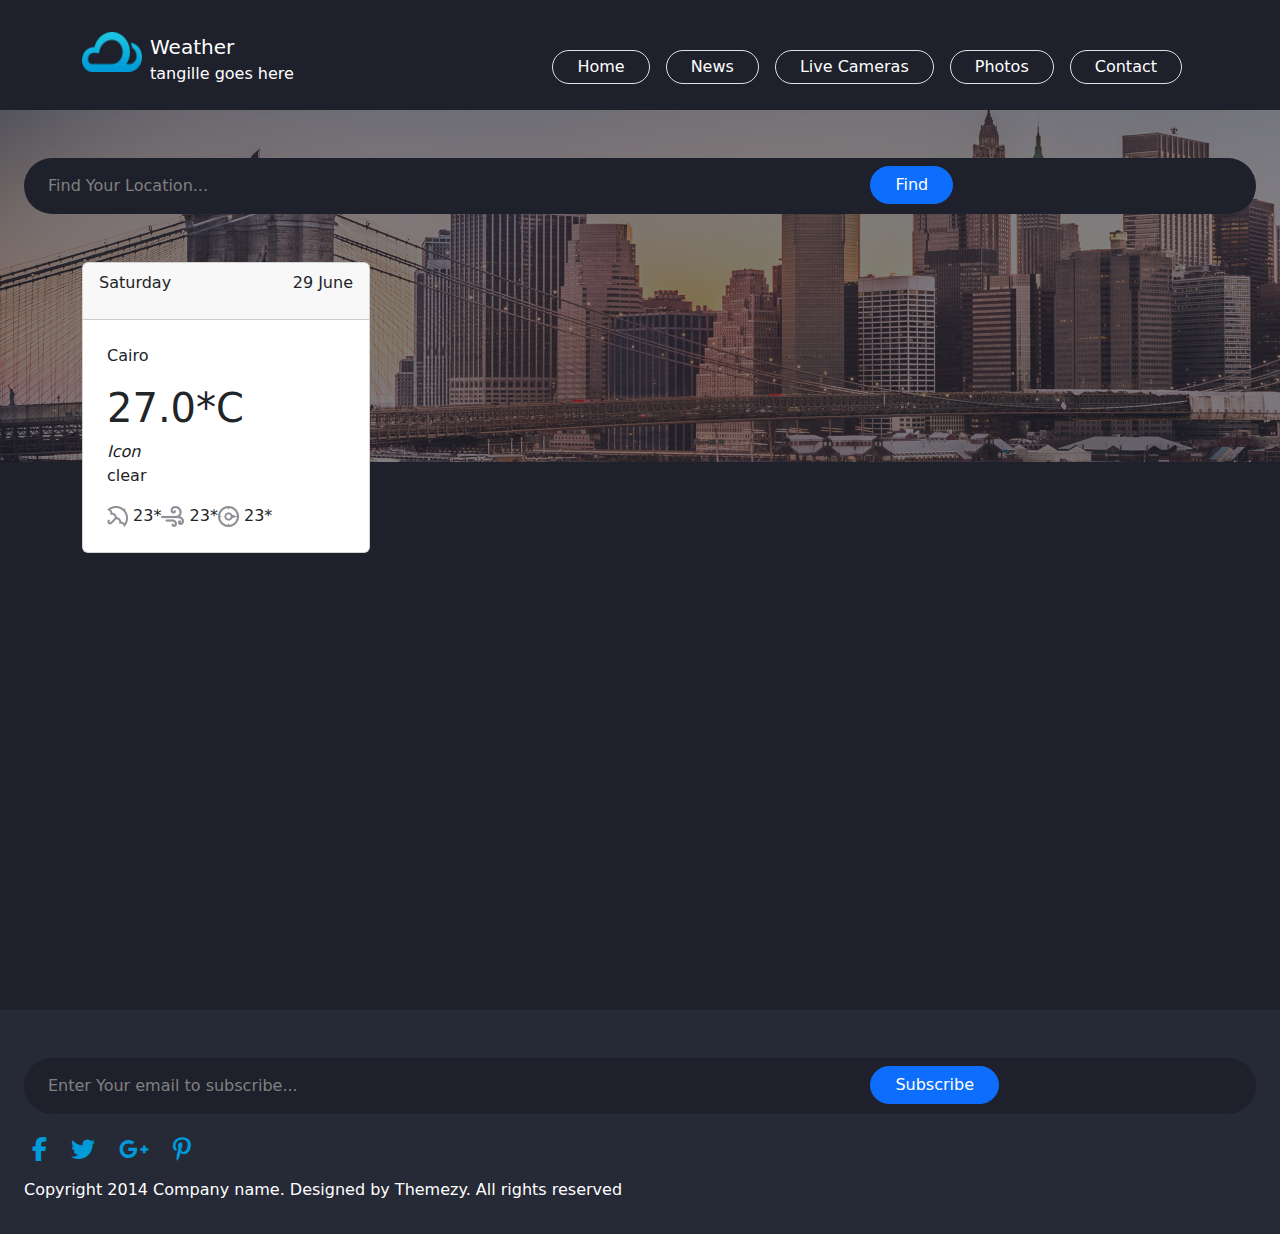
==== index.html @ 3cdf08b8 "Add card style that we will displayon it the info of the current day" ====
<!DOCTYPE html>
<html lang="en">
  <head>
    <meta charset="UTF-8" />
    <meta name="viewport" content="width=device-width, initial-scale=1.0" />
    <link href="CSS/all.min.css" rel="stylesheet">
    <link href="CSS/bootstrap.min.css" rel="stylesheet" />
    <link href="CSS/style.css" rel="stylesheet" />
    <title>Weather</title>
  </head>
  <body>
    <nav class="navbar navbar-expand-lg bg-transparent ">
      <div class="container mt-4 ">
     <div class="d-flex ">
      <img src="images/logo.png" alt="clouds" class="mx-auto">
      <div class="ms-2">
        <a class="navbar-brand text-white" href="#">Weather</a>
        <p class="text-white fs-6">tangille goes here</p>
      </div>
     </div>

        <button class="navbar-toggler bg-white" type="button" data-bs-toggle="collapse" data-bs-target="#navbarNav" aria-controls="navbarNav" aria-expanded="false" aria-label="Toggle navigation">
          <span class="navbar-toggler-icon"></span>
        </button>
        <div class="nav-items d-md-flex justify-content-end  collapse navbar-collapse" id="navbarNav">
          <ul class="navbar-nav ">
            <li class="nav-item me-3">
              <a class="nav-link active text-white border rounded-5 px-4 py-1" aria-current="page" href="#">Home</a>
            </li>
            <li class="nav-item me-3">
              <a class="nav-link text-white border rounded-5 px-4 py-1" href="#">News</a>
            </li>
            <li class="nav-item me-3">
              <a class="nav-link text-white border  rounded-5 px-4 py-1" href="#">Live Cameras</a>
            </li>
            <li class="nav-item me-3">
              <a class="nav-link  text-white border rounded-5 px-4 py-1" href="#">Photos</a>
            </li>
            <li class="nav-item me-3">
              <a class="nav-link  text-white border rounded-5 px-4 py-1 " href="#">Contact</a>
            </li>
          </ul>
        </div>
      </div>
    </nav>


    <main class="vh-100">
      
      <section class="seacrh">
        <div class="pt-5 px-4 d-flex  ">
          <input type="text"  aria-label="Search" aria-describedby="search-addon" class="form-control fw-normal text-white border-0 rounded rounded-pill py-3 px-4" placeholder="Find Your Location...">
          <button data-mdb-ripple-init class="btn btn-primary rounded rounded-pill px-4 position-absolute mt-2 " type="button">Find</button>
        </div>
      </section>
      <section class="container mt-5">
        <div class="row">
          <div class="item ">
            <div class="col-lg-4 ">
              <div class="card" style="width: 18rem;">
                <div class="card-header d-flex justify-content-between">
                  <p>Saturday</p>
                  <p>29 June</p>
                </div>
               <div class="p-4">
                <p>Cairo</p>
                <h4 class="fs-1">27.0*C</h4>
                <i>Icon</i>
                <p>clear</p>
                <div class="d-flex">
                  <div>
                    <img src="../images/icon-umberella.png" alt="umberella">
                    <span>23*</span>
                  </div>
                  <div>
                    <img src="../images/icon-wind.png" alt="umberella">
                    <span>23*</span>
                  </div>
                  <div>
                    <img src="../images/icon-compass.png" alt="umberella">
                    <span>23*</span>
                  </div>
                </div>
               </div>
              </div>
            </div>
          </div>
          <div class="item">
            <div class="col-lg-4">
              
            </div>
          </div>
          <div class="item">
            <div class="col-lg-4">
              
            </div>
          </div>
        </div>
      </section>
    
    </main>

<footer class="pb-3">
  <section class="seacrh">
    <div class="pt-5 px-4 d-flex  ">
      <input type="text"  aria-label="Search" aria-describedby="search-addon" class="form-control fw-normal text-white border-0 rounded rounded-pill py-3 px-4"     placeholder="Enter Your email to subscribe..."      >
      <button data-mdb-ripple-init class="btn btn-primary rounded rounded-pill px-4 position-absolute mt-2 " type="button">Subscribe</button>
    </div>
  </section>

<div class="icons d-flex mt-3 ms-4">
  <div class="me-2 icon rounded rounded-circle p-2">
    <i class="fa fa-brands fa-facebook-f fa-xl" style="color: #009ad8;"></i>

  </div>
  <div class="me-2 icon rounded rounded-circle p-2">
    <i class="fa fa-brands fa-twitter fa-xl" style="color: #009ad8;"></i>
   
  </div>
  <div class="me-2 icon rounded rounded-circle p-2">
    <i class="fa-brands fa-google-plus-g fa-xl" style="color: #009ad8;"></i>
  </div>
  <div class="me-2 icon rounded rounded-circle p-2">
    <i  class="fa-brands fa-pinterest-p fa-xl" style="color: #009ad8;"></i>

  </div>
</div>


<p class="text-white ms-4 mt-2" >Copyright 2014 Company name. Designed by Themezy. All rights reserved</p>

</footer>

    <script src="JS/bootstrap.min.js">
      
    </script>
    <script src="JS/index.js">
      
    </script>


    
  </body>



</html>
---- CSS/style.css ----
body{
background-color: #1E202B;
}


.navbar .container .nav-items ul li a:hover , .navbar .container .nav-items ul li a:active {
    border-color: #009AD8 !important;
    color: #009AD8 !important;

} 

nav .container img{
    width: 60px;
    height: 40px;

}


main { 
    background-image: url("../images/banner.png");
    background-repeat: no-repeat;
}

 .seacrh input{
    background-color: #1E202B;
    position: relative;
    
    
}

 .seacrh input:focus{
    background-color:#1E202B ;

}
 .seacrh button{
left: 68%;
}



.form-control::placeholder{
    color: gray;
}


footer{
    background-color: #262936;
}

footer .icons .icon {
    background-color: #262936;
    
}
footer .icons .icon:hover {
    background-color: #009AD8;
    
}
footer .icons .icon:hover  i{
    color: white !important;
    
}
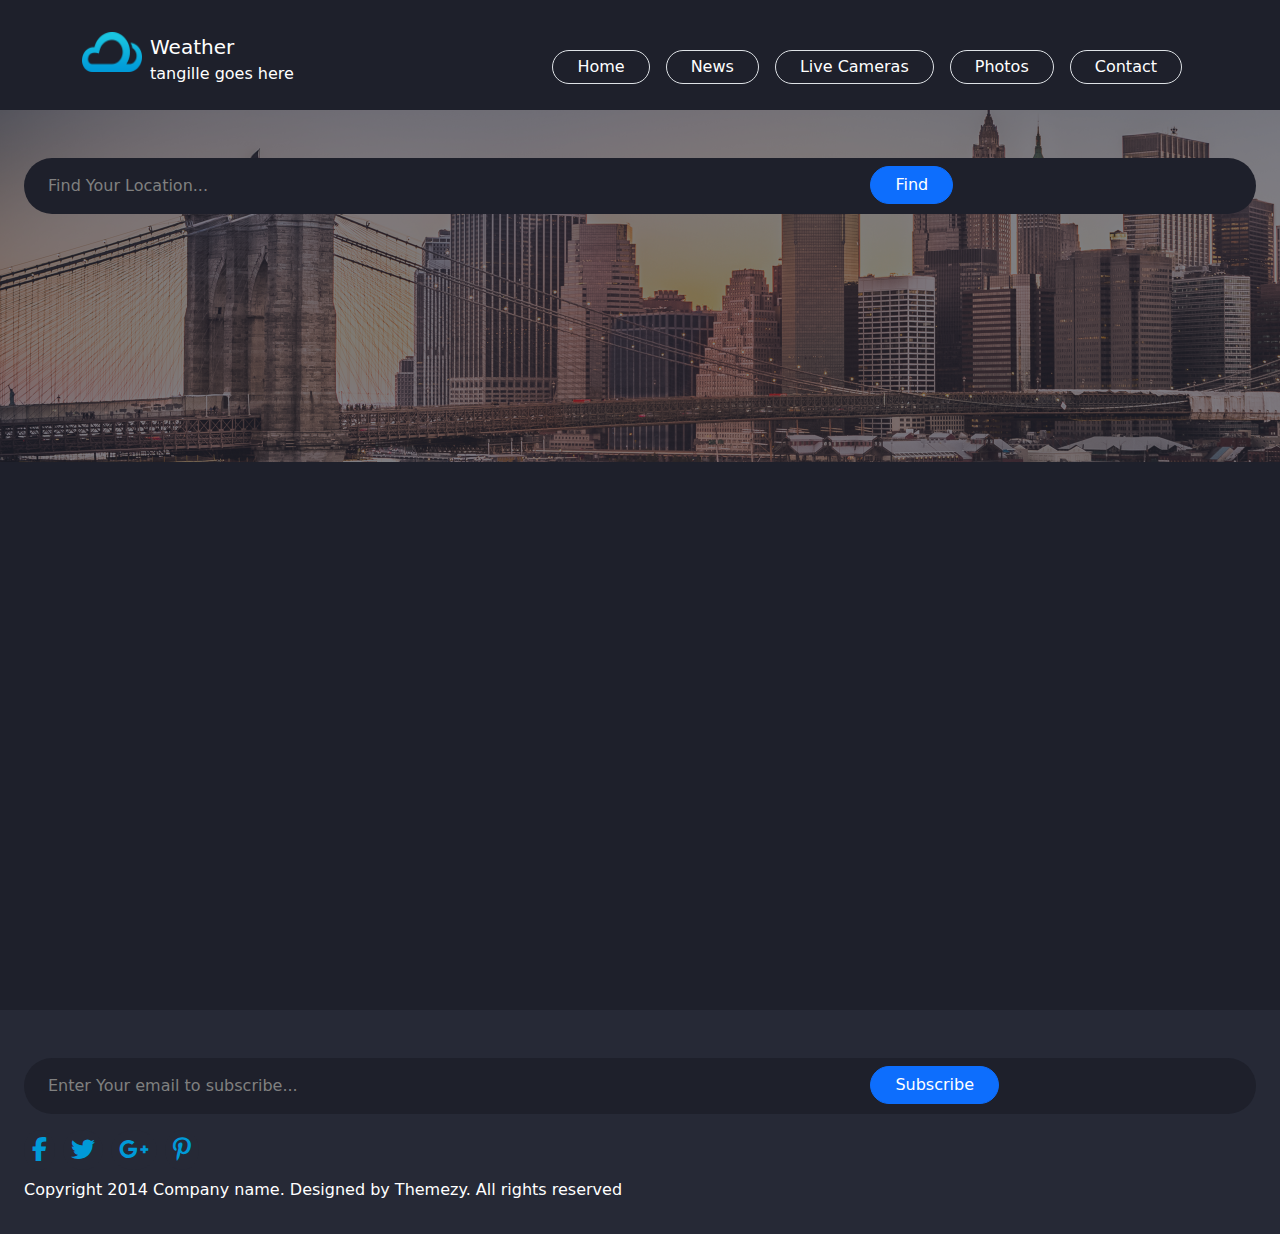
==== commit f4acec39: "Fetch data from the api done" ====
--- a/index.html
+++ b/index.html
@@ -49,52 +49,13 @@
       
       <section class="seacrh">
         <div class="pt-5 px-4 d-flex  ">
-          <input type="text"  aria-label="Search" aria-describedby="search-addon" class="form-control fw-normal text-white border-0 rounded rounded-pill py-3 px-4" placeholder="Find Your Location...">
-          <button data-mdb-ripple-init class="btn btn-primary rounded rounded-pill px-4 position-absolute mt-2 " type="button">Find</button>
+          <input type="text" id="countryName" aria-label="Search" aria-describedby="search-addon" class="form-control fw-normal text-white border-0 rounded rounded-pill py-3 px-4" placeholder="Find Your Location...">
+          <button data-mdb-ripple-init class="btn btn-primary rounded rounded-pill px-4 position-absolute mt-2 " id="search" type="button">Find</button>
         </div>
       </section>
-      <section class="container mt-5">
+      <section class="container mt-5 display">
         <div class="row">
-          <div class="item ">
-            <div class="col-lg-4 ">
-              <div class="card" style="width: 18rem;">
-                <div class="card-header d-flex justify-content-between">
-                  <p>Saturday</p>
-                  <p>29 June</p>
-                </div>
-               <div class="p-4">
-                <p>Cairo</p>
-                <h4 class="fs-1">27.0*C</h4>
-                <i>Icon</i>
-                <p>clear</p>
-                <div class="d-flex">
-                  <div>
-                    <img src="../images/icon-umberella.png" alt="umberella">
-                    <span>23*</span>
-                  </div>
-                  <div>
-                    <img src="../images/icon-wind.png" alt="umberella">
-                    <span>23*</span>
-                  </div>
-                  <div>
-                    <img src="../images/icon-compass.png" alt="umberella">
-                    <span>23*</span>
-                  </div>
-                </div>
-               </div>
-              </div>
-            </div>
-          </div>
-          <div class="item">
-            <div class="col-lg-4">
-              
-            </div>
-          </div>
-          <div class="item">
-            <div class="col-lg-4">
-              
-            </div>
-          </div>
+        
         </div>
       </section>
     
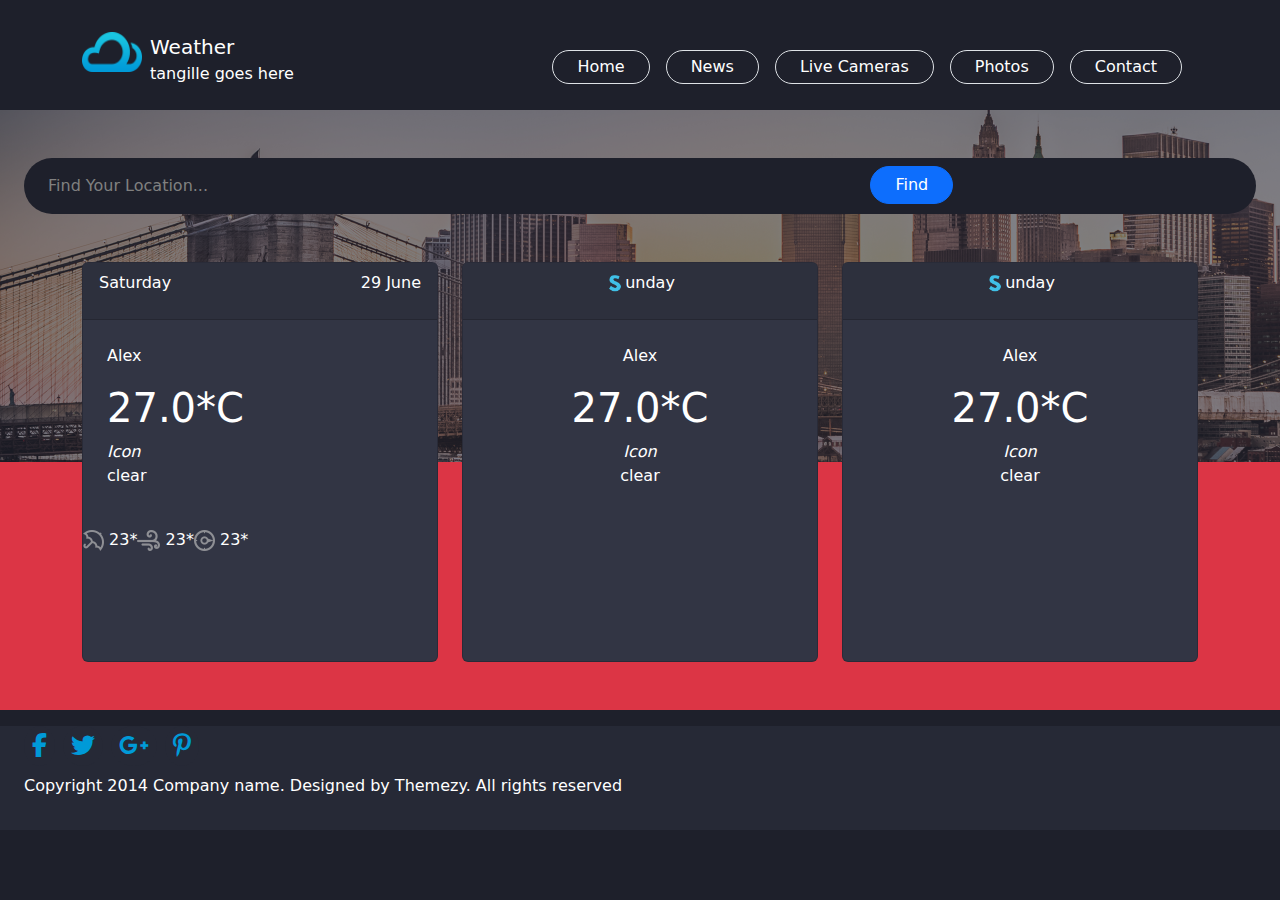
==== commit 6a5dda38: "fetch data and display it" ====
--- a/index.html
+++ b/index.html
@@ -45,28 +45,109 @@
     </nav>
 
 
-    <main class="vh-100">
+    <main class="bg-danger pb-5">
       
       <section class="seacrh">
-        <div class="pt-5 px-4 d-flex  ">
+        <div class="pt-5 px-4 d-flex">
           <input type="text" id="countryName" aria-label="Search" aria-describedby="search-addon" class="form-control fw-normal text-white border-0 rounded rounded-pill py-3 px-4" placeholder="Find Your Location...">
           <button data-mdb-ripple-init class="btn btn-primary rounded rounded-pill px-4 position-absolute mt-2 " id="search" type="button">Find</button>
         </div>
       </section>
+
       <section class="container mt-5 display">
-        <div class="row">
+       <div class="row p-0">
         
+   
+
+      <!-- ="===========================""" -->
+        <div class="col-lg-4 ">
+          <div class="item">
+        <div class="card w-100 pb-4" style="width: 18rem;">
+                       <div class="card-header d-flex justify-content-between" >
+                         <p>Saturday</p>
+                         <p>29 June</p>
+                   
+                        </div>
+     
+                      <div class="p-4">
+                       <p>Alex</p>
+                       <h4 class="fs-1">27.0*C</h4>
+                       <i>Icon</i>
+                       <p>clear</p>
+                      </div>
+                       <div class="d-flex">
+                         <div>
+                           <img src="../images/icon-umberella.png" alt="umberella">
+                           <span>23*</span>
+                         </div>
+                         <div>
+                           <img src="../images/icon-wind.png" alt="umberella">
+                           <span>23*</span>
+                         </div>
+                         <div>
+                           <img src="../images/icon-compass.png" alt="umberella">
+                           <span>23*</span>
+                         </div>
+                    
+                         </div>
+
         </div>
+
+
+
+       </div>
+        </div>
+        <!-- --------------------------------------- -->
+        <div class="col-lg-4 ">
+          <div class="item">
+            <div class="card w-100 pb-5" style="width: 18rem;">
+              <div class="card-header" >
+                <p class="text-center">🇸unday</p>
+              </div>
+             <div class="p-4 text-center">
+              <p>Alex</p>
+              <h4 class="fs-1">27.0*C</h4>
+              <i>Icon</i>
+              <p>clear</p>
+              
+          </div>
+        </div>
+          </div>
+      </div>
+<!-- ="=======================================================""" -->
+      <div class="col-lg-4">
+        <div class="item">
+          <div class="card w-100 pb-5" style="width: 18rem;">
+            <div class="card-header" >
+              <p class="text-center">🇸unday</p>
+            </div>
+           <div class="p-4 text-center">
+            <p>Alex</p>
+            <h4 class="fs-1">27.0*C</h4>
+            <i>Icon</i>
+            <p>clear</p>
+            
+        </div>
+      </div>
+        </div>
+    </div>
+
+
+
+       </div>
+
+
+
       </section>
     
     </main>
 
-<footer class="pb-3">
+<footer class="pb-3 ">
   <section class="seacrh">
-    <div class="pt-5 px-4 d-flex  ">
+    <!-- <div class="pt-5 px-4 d-flex  ">
       <input type="text"  aria-label="Search" aria-describedby="search-addon" class="form-control fw-normal text-white border-0 rounded rounded-pill py-3 px-4"     placeholder="Enter Your email to subscribe..."      >
       <button data-mdb-ripple-init class="btn btn-primary rounded rounded-pill px-4 position-absolute mt-2 " type="button">Subscribe</button>
-    </div>
+    </div> -->
   </section>
 
 <div class="icons d-flex mt-3 ms-4">
--- a/CSS/style.css
+++ b/CSS/style.css
@@ -38,6 +38,20 @@
 
 
 
+main .display .row div .item  .card .card-header{
+    background-color: #2D303D;
+    color: white;
+
+
+}
+main .display .row div .item  .card {
+    background-color: #323544;
+    color: white;
+    height: 400px;
+
+}
+
+
 .form-control::placeholder{
     color: gray;
 }
@@ -58,4 +72,65 @@
 footer .icons .icon:hover  i{
     color: white !important;
     
-}+}
+
+
+
+
+/*
+
+ 
+              
+          <!-- ="=================""" -->
+            <div class="col-lg-4">
+            <div class="item">
+              <div class="card" style="width: 18rem;">
+                <div class="card-header" >
+                  <p class="text-center">🇸unday</p>
+                </div>
+               <div class="p-4 text-center">
+                <p>Alex</p>
+                <h4 class="fs-1">27.0*C</h4>
+                <i>Icon</i>
+                <p>clear</p>
+                
+            </div>
+          </div>
+            </div>
+        </div>
+      
+
+
+         
+            <div class="col-lg-4">
+            <div class="item">
+              <div class="card" style="width: 18rem;">
+                <div class="card-header" >
+                  <p class="text-center">🇸unday</p>
+                </div>
+               <div class="p-4 text-center">
+                <p>Alex</p>
+                <h4 class="fs-1">27.0*C</h4>
+                <i>Icon</i>
+                <p>clear</p>
+                
+            </div>
+          </div>
+            </div>
+        
+        </div>
+
+
+
+
+
+
+
+
+
+
+
+
+
+
+*/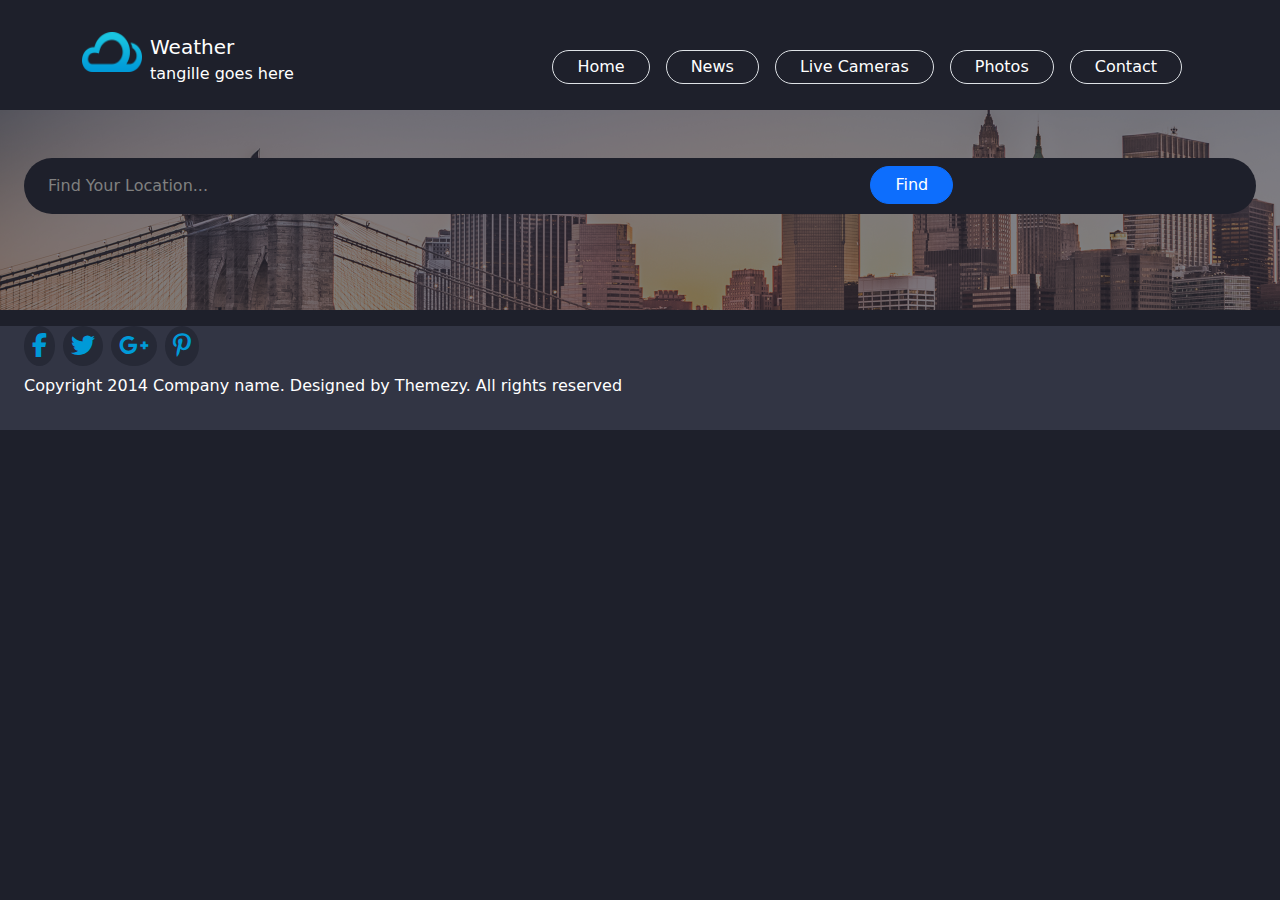
==== commit f8823061: "get the Location of my device by using geoLoction api" ====
--- a/index.html
+++ b/index.html
@@ -3,187 +3,138 @@
   <head>
     <meta charset="UTF-8" />
     <meta name="viewport" content="width=device-width, initial-scale=1.0" />
-    <link href="CSS/all.min.css" rel="stylesheet">
+    <link href="CSS/all.min.css" rel="stylesheet" />
     <link href="CSS/bootstrap.min.css" rel="stylesheet" />
     <link href="CSS/style.css" rel="stylesheet" />
     <title>Weather</title>
   </head>
-  <body>
-    <nav class="navbar navbar-expand-lg bg-transparent ">
-      <div class="container mt-4 ">
-     <div class="d-flex ">
-      <img src="images/logo.png" alt="clouds" class="mx-auto">
-      <div class="ms-2">
-        <a class="navbar-brand text-white" href="#">Weather</a>
-        <p class="text-white fs-6">tangille goes here</p>
-      </div>
-     </div>
+  <body >
+    
 
-        <button class="navbar-toggler bg-white" type="button" data-bs-toggle="collapse" data-bs-target="#navbarNav" aria-controls="navbarNav" aria-expanded="false" aria-label="Toggle navigation">
+<nav class="navbar navbar-expand-lg bg-transparent">
+      <div class="container mt-4">
+        <div class="d-flex">
+          <img src="images/logo.png" alt="clouds" class="mx-auto" />
+          <div class="ms-2">
+            <a class="navbar-brand text-white" href="#">Weather</a>
+            <p class="text-white fs-6">tangille goes here</p>
+          </div>
+        </div>
+
+        <button
+          class="navbar-toggler bg-white"
+          type="button"
+          data-bs-toggle="collapse"
+          data-bs-target="#navbarNav"
+          aria-controls="navbarNav"
+          aria-expanded="false"
+          aria-label="Toggle navigation"
+        >
           <span class="navbar-toggler-icon"></span>
         </button>
-        <div class="nav-items d-md-flex justify-content-end  collapse navbar-collapse" id="navbarNav">
-          <ul class="navbar-nav ">
+        <div
+          class="nav-items d-md-flex justify-content-end collapse navbar-collapse"
+          id="navbarNav"
+        >
+          <ul class="navbar-nav">
             <li class="nav-item me-3">
-              <a class="nav-link active text-white border rounded-5 px-4 py-1" aria-current="page" href="#">Home</a>
+              <a
+                class="nav-link active text-white border rounded-5 px-4 py-1"
+                aria-current="page"
+                href="#"
+                >Home</a
+              >
             </li>
             <li class="nav-item me-3">
-              <a class="nav-link text-white border rounded-5 px-4 py-1" href="#">News</a>
+              <a class="nav-link text-white border rounded-5 px-4 py-1" href="#"
+                >News</a
+              >
             </li>
             <li class="nav-item me-3">
-              <a class="nav-link text-white border  rounded-5 px-4 py-1" href="#">Live Cameras</a>
+              <a class="nav-link text-white border rounded-5 px-4 py-1" href="#"
+                >Live Cameras</a
+              >
             </li>
             <li class="nav-item me-3">
-              <a class="nav-link  text-white border rounded-5 px-4 py-1" href="#">Photos</a>
+              <a class="nav-link text-white border rounded-5 px-4 py-1" href="#"
+                >Photos</a
+              >
             </li>
             <li class="nav-item me-3">
-              <a class="nav-link  text-white border rounded-5 px-4 py-1 " href="#">Contact</a>
+              <a class="nav-link text-white border rounded-5 px-4 py-1" href="#"
+                >Contact</a
+              >
             </li>
           </ul>
         </div>
       </div>
     </nav>
 
-
-    <main class="bg-danger pb-5">
-      
+    <main class="pb-5">
       <section class="seacrh">
         <div class="pt-5 px-4 d-flex">
-          <input type="text" id="countryName" aria-label="Search" aria-describedby="search-addon" class="form-control fw-normal text-white border-0 rounded rounded-pill py-3 px-4" placeholder="Find Your Location...">
-          <button data-mdb-ripple-init class="btn btn-primary rounded rounded-pill px-4 position-absolute mt-2 " id="search" type="button">Find</button>
+          <input
+            type="text"
+            id="countryName"
+            aria-label="Search"
+            aria-describedby="search-addon"
+            class="form-control fw-normal text-white border-0 rounded rounded-pill py-3 px-4"
+            placeholder="Find Your Location..."
+          />
+          <button
+            data-mdb-ripple-init
+            class="btn btn-primary rounded rounded-pill px-4 position-absolute mt-2"
+            id="search"
+            type="button"
+          >
+            Find
+          </button>
         </div>
       </section>
 
       <section class="container mt-5 display">
-       <div class="row p-0">
+        <div class="row">
+
         
-   
-
-      <!-- ="===========================""" -->
-        <div class="col-lg-4 ">
-          <div class="item">
-        <div class="card w-100 pb-4" style="width: 18rem;">
-                       <div class="card-header d-flex justify-content-between" >
-                         <p>Saturday</p>
-                         <p>29 June</p>
-                   
-                        </div>
-     
-                      <div class="p-4">
-                       <p>Alex</p>
-                       <h4 class="fs-1">27.0*C</h4>
-                       <i>Icon</i>
-                       <p>clear</p>
-                      </div>
-                       <div class="d-flex">
-                         <div>
-                           <img src="../images/icon-umberella.png" alt="umberella">
-                           <span>23*</span>
-                         </div>
-                         <div>
-                           <img src="../images/icon-wind.png" alt="umberella">
-                           <span>23*</span>
-                         </div>
-                         <div>
-                           <img src="../images/icon-compass.png" alt="umberella">
-                           <span>23*</span>
-                         </div>
-                    
-                         </div>
-
         </div>
-
-
-
-       </div>
-        </div>
-        <!-- --------------------------------------- -->
-        <div class="col-lg-4 ">
-          <div class="item">
-            <div class="card w-100 pb-5" style="width: 18rem;">
-              <div class="card-header" >
-                <p class="text-center">🇸unday</p>
-              </div>
-             <div class="p-4 text-center">
-              <p>Alex</p>
-              <h4 class="fs-1">27.0*C</h4>
-              <i>Icon</i>
-              <p>clear</p>
-              
-          </div>
-        </div>
-          </div>
-      </div>
-<!-- ="=======================================================""" -->
-      <div class="col-lg-4">
-        <div class="item">
-          <div class="card w-100 pb-5" style="width: 18rem;">
-            <div class="card-header" >
-              <p class="text-center">🇸unday</p>
-            </div>
-           <div class="p-4 text-center">
-            <p>Alex</p>
-            <h4 class="fs-1">27.0*C</h4>
-            <i>Icon</i>
-            <p>clear</p>
-            
-        </div>
-      </div>
-        </div>
-    </div>
-
-
-
-       </div>
-
-
-
       </section>
-    
     </main>
 
-<footer class="pb-3 ">
-  <section class="seacrh">
-    <!-- <div class="pt-5 px-4 d-flex  ">
+    <footer class="pb-3">
+      <section class="seacrh">
+        <!-- <div class="pt-5 px-4 d-flex  ">
       <input type="text"  aria-label="Search" aria-describedby="search-addon" class="form-control fw-normal text-white border-0 rounded rounded-pill py-3 px-4"     placeholder="Enter Your email to subscribe..."      >
       <button data-mdb-ripple-init class="btn btn-primary rounded rounded-pill px-4 position-absolute mt-2 " type="button">Subscribe</button>
     </div> -->
-  </section>
+      </section>
 
-<div class="icons d-flex mt-3 ms-4">
-  <div class="me-2 icon rounded rounded-circle p-2">
-    <i class="fa fa-brands fa-facebook-f fa-xl" style="color: #009ad8;"></i>
+      <div class="icons d-flex mt-3 ms-4">
+        <div class="me-2 icon rounded rounded-circle p-2">
+          <i
+            class="fa fa-brands fa-facebook-f fa-xl"
+            style="color: #009ad8"
+          ></i>
+        </div>
+        <div class="me-2 icon rounded rounded-circle p-2">
+          <i class="fa fa-brands fa-twitter fa-xl" style="color: #009ad8"></i>
+        </div>
+        <div class="me-2 icon rounded rounded-circle p-2">
+          <i
+            class="fa-brands fa-google-plus-g fa-xl"
+            style="color: #009ad8"
+          ></i>
+        </div>
+        <div class="me-2 icon rounded rounded-circle p-2">
+          <i class="fa-brands fa-pinterest-p fa-xl" style="color: #009ad8"></i>
+        </div>
+      </div>
 
-  </div>
-  <div class="me-2 icon rounded rounded-circle p-2">
-    <i class="fa fa-brands fa-twitter fa-xl" style="color: #009ad8;"></i>
-   
-  </div>
-  <div class="me-2 icon rounded rounded-circle p-2">
-    <i class="fa-brands fa-google-plus-g fa-xl" style="color: #009ad8;"></i>
-  </div>
-  <div class="me-2 icon rounded rounded-circle p-2">
-    <i  class="fa-brands fa-pinterest-p fa-xl" style="color: #009ad8;"></i>
+      <p class="text-white ms-4 mt-2">
+        Copyright 2014 Company name. Designed by Themezy. All rights reserved
+      </p>
+    </footer>
 
-  </div>
-</div>
-
-
-<p class="text-white ms-4 mt-2" >Copyright 2014 Company name. Designed by Themezy. All rights reserved</p>
-
-</footer>
-
-    <script src="JS/bootstrap.min.js">
-      
-    </script>
-    <script src="JS/index.js">
-      
-    </script>
-
-
-    
+    <script src="JS/bootstrap.min.js"></script>
+    <script src="JS/index.js"></script>
   </body>
-
-
-
 </html>
--- a/CSS/style.css
+++ b/CSS/style.css
@@ -1,11 +1,20 @@
+:root{
+    --dark-blue : #1E202B ;
+    --darkly-blue : #2D303D ;
+    --black-blue: #323544 ; 
+    --dark-baby-blue : #009AD8; 
+    --blacky-blue : #262936 ;
+
+}
+
 body{
-background-color: #1E202B;
+background-color: var(--dark-blue);
 }
 
 
 .navbar .container .nav-items ul li a:hover , .navbar .container .nav-items ul li a:active {
-    border-color: #009AD8 !important;
-    color: #009AD8 !important;
+    border-color: var(--dark-baby-blue) !important;
+    color: var(--dark-baby-blue)!important;
 
 } 
 
@@ -22,14 +31,14 @@
 }
 
  .seacrh input{
-    background-color: #1E202B;
+    background-color: var(--dark-blue);
     position: relative;
     
     
 }
 
  .seacrh input:focus{
-    background-color:#1E202B ;
+    background-color:var(--dark-blue) ;
 
 }
  .seacrh button{
@@ -39,18 +48,93 @@
 
 
 main .display .row div .item  .card .card-header{
-    background-color: #2D303D;
+    background-color: var(--darkly-blue);
     color: white;
 
 
 }
 main .display .row div .item  .card {
-    background-color: #323544;
+    background-color: var(--black-blue);
     color: white;
     height: 400px;
 
 }
 
+ .loader {
+    
+    transform: rotateZ(45deg);
+    perspective: 1000px;
+    border-radius: 50%;
+    width: 48px;
+    height: 48px;
+    color: #fff;
+  }
+    .loader:before,
+    .loader:after {
+      content: '';
+      display: block;
+      position: absolute;
+      top: 0;
+      left: 0;
+      width: inherit;
+      height: inherit;
+      border-radius: 50%;
+      transform: rotateX(70deg);
+      animation: 1s spin linear infinite;
+    }
+    .loader:after {
+      color: #FF3D00;
+      transform: rotateY(70deg);
+      animation-delay: .4s;
+    }
+
+  @keyframes rotate {
+    0% {
+      transform: translate(-50%, -50%) rotateZ(0deg);
+    }
+    100% {
+      transform: translate(-50%, -50%) rotateZ(360deg);
+    }
+  }
+
+  @keyframes rotateccw {
+    0% {
+      transform: translate(-50%, -50%) rotate(0deg);
+    }
+    100% {
+      transform: translate(-50%, -50%) rotate(-360deg);
+    }
+  }
+
+  @keyframes spin {
+    0%,
+    100% {
+      box-shadow: .2em 0px 0 0px currentcolor;
+    }
+    12% {
+      box-shadow: .2em .2em 0 0 currentcolor;
+    }
+    25% {
+      box-shadow: 0 .2em 0 0px currentcolor;
+    }
+    37% {
+      box-shadow: -.2em .2em 0 0 currentcolor;
+    }
+    50% {
+      box-shadow: -.2em 0 0 0 currentcolor;
+    }
+    62% {
+      box-shadow: -.2em -.2em 0 0 currentcolor;
+    }
+    75% {
+      box-shadow: 0px -.2em 0 0 currentcolor;
+    }
+    87% {
+      box-shadow: .2em -.2em 0 0 currentcolor;
+    }
+  }
+
+
 
 .form-control::placeholder{
     color: gray;
@@ -58,20 +142,27 @@
 
 
 footer{
-    background-color: #262936;
+    background-color: var(--black-blue);
 }
 
 footer .icons .icon {
-    background-color: #262936;
+    background-color: var(--blacky-blue);
     
 }
 footer .icons .icon:hover {
-    background-color: #009AD8;
+    background-color: var(--dark-baby-blue);
     
 }
 footer .icons .icon:hover  i{
     color: white !important;
     
+}
+
+
+.main .inputs div input , .main .inputs div textarea{
+    background-color: var(--blacky-blue);
+ 
+
 }
 
 
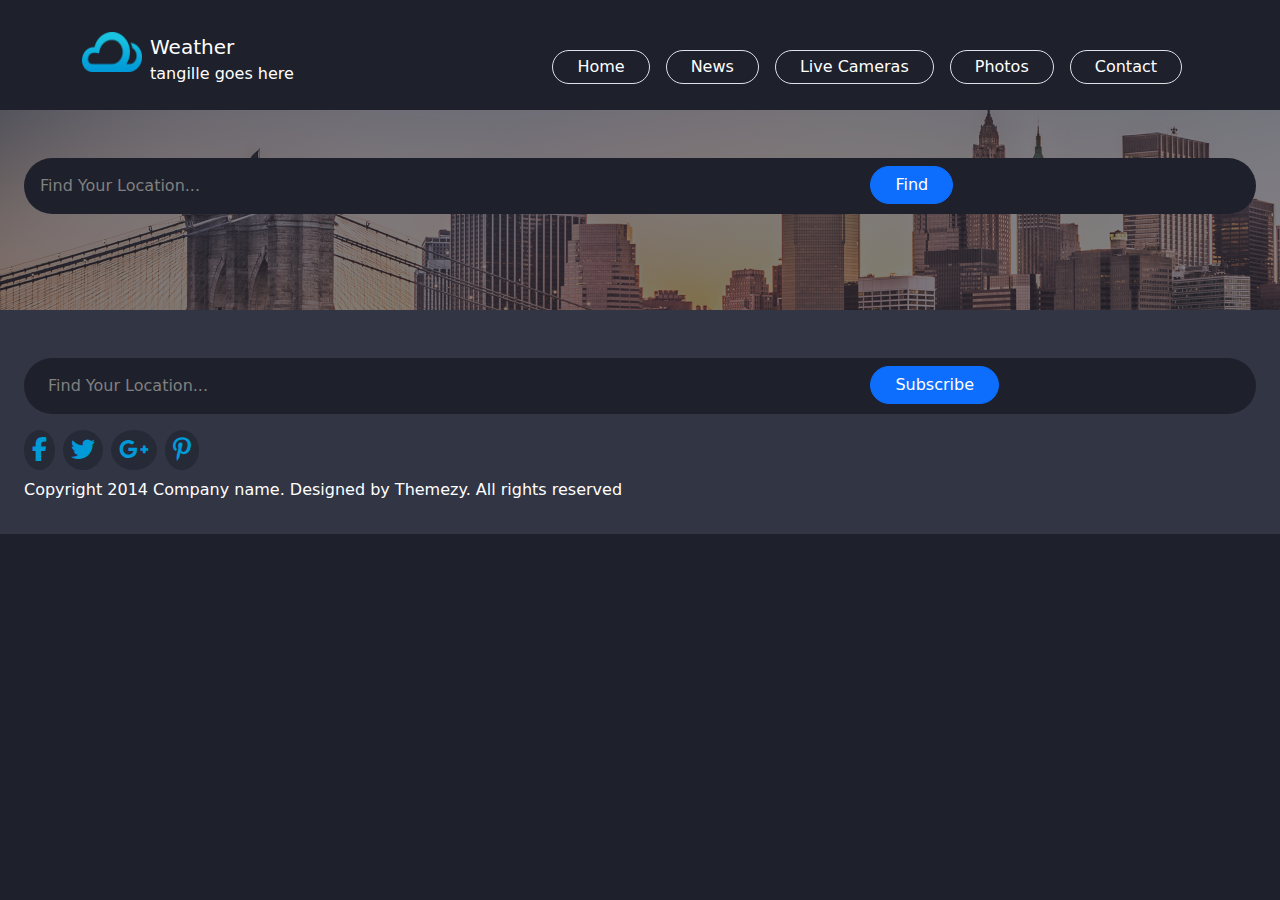
==== commit 1b8d0527: "remove unncessary code" ====
--- a/index.html
+++ b/index.html
@@ -78,7 +78,7 @@
             id="countryName"
             aria-label="Search"
             aria-describedby="search-addon"
-            class="form-control fw-normal text-white border-0 rounded rounded-pill py-3 px-4"
+            class="form-control fw-normal text-white border-0 rounded rounded-pill py-3 px-3"
             placeholder="Find Your Location..."
           />
           <button
@@ -101,12 +101,28 @@
     </main>
 
     <footer class="pb-3">
-      <section class="seacrh">
-        <!-- <div class="pt-5 px-4 d-flex  ">
-      <input type="text"  aria-label="Search" aria-describedby="search-addon" class="form-control fw-normal text-white border-0 rounded rounded-pill py-3 px-4"     placeholder="Enter Your email to subscribe..."      >
-      <button data-mdb-ripple-init class="btn btn-primary rounded rounded-pill px-4 position-absolute mt-2 " type="button">Subscribe</button>
-    </div> -->
-      </section>
+    
+        <section class="seacrh">
+          <div class="pt-5 px-4 d-flex">
+            <input
+              type="text"
+              id="countryName"
+              aria-label="Search"
+              aria-describedby="search-addon"
+              class="form-control fw-normal text-white border-0 rounded rounded-pill py-3 px-4"
+              placeholder="Find Your Location..."
+            />
+            <button
+              data-mdb-ripple-init
+              class="btn btn-primary rounded rounded-pill px-4 position-absolute mt-2"
+              id="search"
+              type="button"
+            >
+              Subscribe
+            </button>
+          </div>
+        </section>
+  
 
       <div class="icons d-flex mt-3 ms-4">
         <div class="me-2 icon rounded rounded-circle p-2">
--- a/CSS/style.css
+++ b/CSS/style.css
@@ -60,80 +60,6 @@
 
 }
 
- .loader {
-    
-    transform: rotateZ(45deg);
-    perspective: 1000px;
-    border-radius: 50%;
-    width: 48px;
-    height: 48px;
-    color: #fff;
-  }
-    .loader:before,
-    .loader:after {
-      content: '';
-      display: block;
-      position: absolute;
-      top: 0;
-      left: 0;
-      width: inherit;
-      height: inherit;
-      border-radius: 50%;
-      transform: rotateX(70deg);
-      animation: 1s spin linear infinite;
-    }
-    .loader:after {
-      color: #FF3D00;
-      transform: rotateY(70deg);
-      animation-delay: .4s;
-    }
-
-  @keyframes rotate {
-    0% {
-      transform: translate(-50%, -50%) rotateZ(0deg);
-    }
-    100% {
-      transform: translate(-50%, -50%) rotateZ(360deg);
-    }
-  }
-
-  @keyframes rotateccw {
-    0% {
-      transform: translate(-50%, -50%) rotate(0deg);
-    }
-    100% {
-      transform: translate(-50%, -50%) rotate(-360deg);
-    }
-  }
-
-  @keyframes spin {
-    0%,
-    100% {
-      box-shadow: .2em 0px 0 0px currentcolor;
-    }
-    12% {
-      box-shadow: .2em .2em 0 0 currentcolor;
-    }
-    25% {
-      box-shadow: 0 .2em 0 0px currentcolor;
-    }
-    37% {
-      box-shadow: -.2em .2em 0 0 currentcolor;
-    }
-    50% {
-      box-shadow: -.2em 0 0 0 currentcolor;
-    }
-    62% {
-      box-shadow: -.2em -.2em 0 0 currentcolor;
-    }
-    75% {
-      box-shadow: 0px -.2em 0 0 currentcolor;
-    }
-    87% {
-      box-shadow: .2em -.2em 0 0 currentcolor;
-    }
-  }
-
 
 
 .form-control::placeholder{
@@ -167,61 +93,7 @@
 
 
 
-
-/*
-
- 
-              
-          <!-- ="=================""" -->
-            <div class="col-lg-4">
-            <div class="item">
-              <div class="card" style="width: 18rem;">
-                <div class="card-header" >
-                  <p class="text-center">🇸unday</p>
-                </div>
-               <div class="p-4 text-center">
-                <p>Alex</p>
-                <h4 class="fs-1">27.0*C</h4>
-                <i>Icon</i>
-                <p>clear</p>
-                
-            </div>
-          </div>
-            </div>
-        </div>
-      
+@media (min-width: 768px) {
 
 
-         
-            <div class="col-lg-4">
-            <div class="item">
-              <div class="card" style="width: 18rem;">
-                <div class="card-header" >
-                  <p class="text-center">🇸unday</p>
-                </div>
-               <div class="p-4 text-center">
-                <p>Alex</p>
-                <h4 class="fs-1">27.0*C</h4>
-                <i>Icon</i>
-                <p>clear</p>
-                
-            </div>
-          </div>
-            </div>
-        
-        </div>
-
-
-
-
-
-
-
-
-
-
-
-
-
-
-*/+}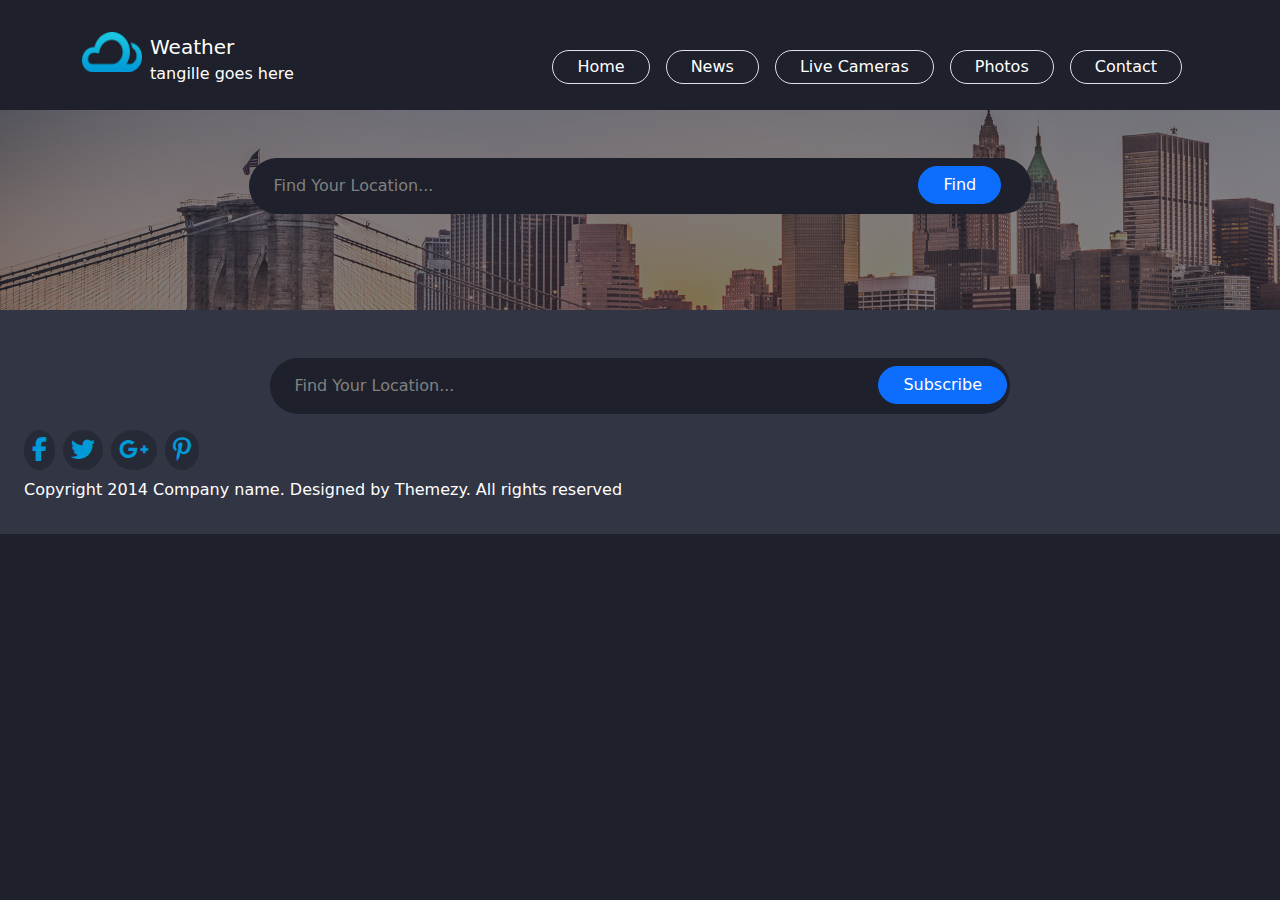
==== commit 7ce8562c: "Add some Styles" ====
--- a/index.html
+++ b/index.html
@@ -73,17 +73,19 @@
     <main class="pb-5">
       <section class="seacrh">
         <div class="pt-5 px-4 d-flex">
+        <div class="container">
           <input
-            type="text"
-            id="countryName"
-            aria-label="Search"
-            aria-describedby="search-addon"
-            class="form-control fw-normal text-white border-0 rounded rounded-pill py-3 px-3"
-            placeholder="Find Your Location..."
-          />
+          type="text"
+          id="countryName"
+          aria-label="Search"
+          aria-describedby="search-addon"
+          class="form-control fw-normal text-white border-0 rounded rounded-pill py-3 px-4 input2-style"
+          placeholder="Find Your Location..."
+        />
+        </div>
           <button
             data-mdb-ripple-init
-            class="btn btn-primary rounded rounded-pill px-4 position-absolute mt-2"
+            class="btn btn-primary rounded rounded-pill px-4 mx-5 position-absolute mt-2"
             id="search"
             type="button"
           >
@@ -104,17 +106,19 @@
     
         <section class="seacrh">
           <div class="pt-5 px-4 d-flex">
-            <input
-              type="text"
-              id="countryName"
-              aria-label="Search"
-              aria-describedby="search-addon"
-              class="form-control fw-normal text-white border-0 rounded rounded-pill py-3 px-4"
-              placeholder="Find Your Location..."
-            />
+ 
+          <input
+          type="text"
+          id="countryName"
+          aria-label="Search"
+          aria-describedby="search-addon"
+          class="form-control fw-normal text-white border-0 rounded rounded-pill py-3 px-4 input1-style"
+          placeholder="Find Your Location..."
+        />
+       
             <button
               data-mdb-ripple-init
-              class="btn btn-primary rounded rounded-pill px-4 position-absolute mt-2"
+              class="btn btn-primary rounded rounded-pill px-4 mx-2 position-absolute mt-2"
               id="search"
               type="button"
             >
--- a/CSS/style.css
+++ b/CSS/style.css
@@ -94,6 +94,14 @@
 
 
 @media (min-width: 768px) {
+    .input1-style{
+        width: 60%;
+        margin: auto;
+    }
+    .input2-style{
+        width: 70%;
+        margin: auto;
+    }
 
 
 }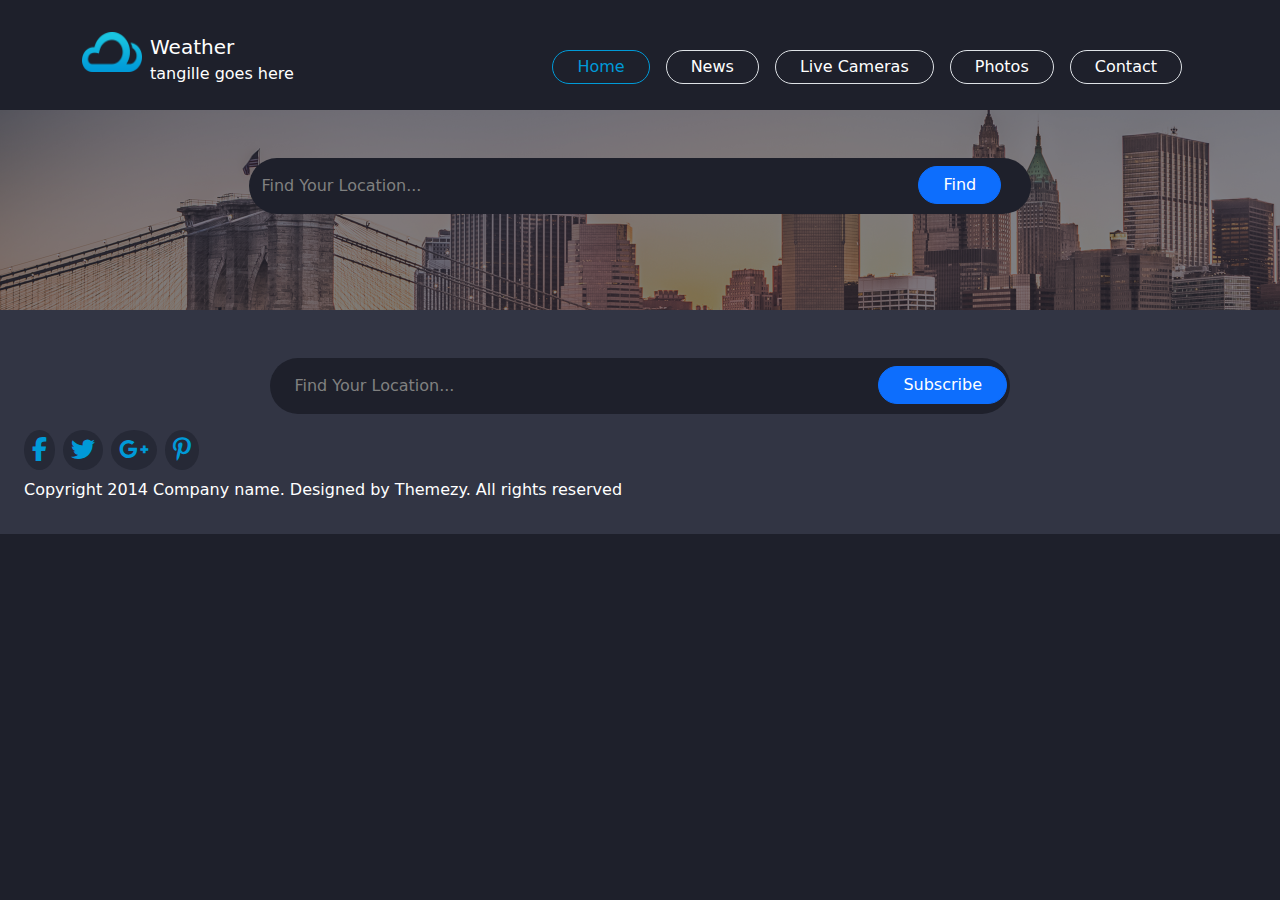
==== commit 4a7aa028: "Add the number of the day and month" ====
--- a/index.html
+++ b/index.html
@@ -61,7 +61,7 @@
               >
             </li>
             <li class="nav-item me-3">
-              <a class="nav-link text-white border rounded-5 px-4 py-1" href="#"
+              <a class="nav-link text-white border rounded-5 px-4 py-1" href="contact.html"
                 >Contact</a
               >
             </li>
@@ -72,14 +72,14 @@
 
     <main class="pb-5">
       <section class="seacrh">
-        <div class="pt-5 px-4 d-flex">
+        <div class="pt-5  d-flex">
         <div class="container">
           <input
           type="text"
           id="countryName"
           aria-label="Search"
           aria-describedby="search-addon"
-          class="form-control fw-normal text-white border-0 rounded rounded-pill py-3 px-4 input2-style"
+          class="form-control fw-normal text-white border-0 rounded rounded-pill py-3 input2-style"
           placeholder="Find Your Location..."
         />
         </div>
--- a/CSS/style.css
+++ b/CSS/style.css
@@ -91,6 +91,10 @@
 
 }
 
+.active{
+    border-color: var(--dark-baby-blue) !important;
+    color: var(--dark-baby-blue)!important;
+}
 
 
 @media (min-width: 768px) {
